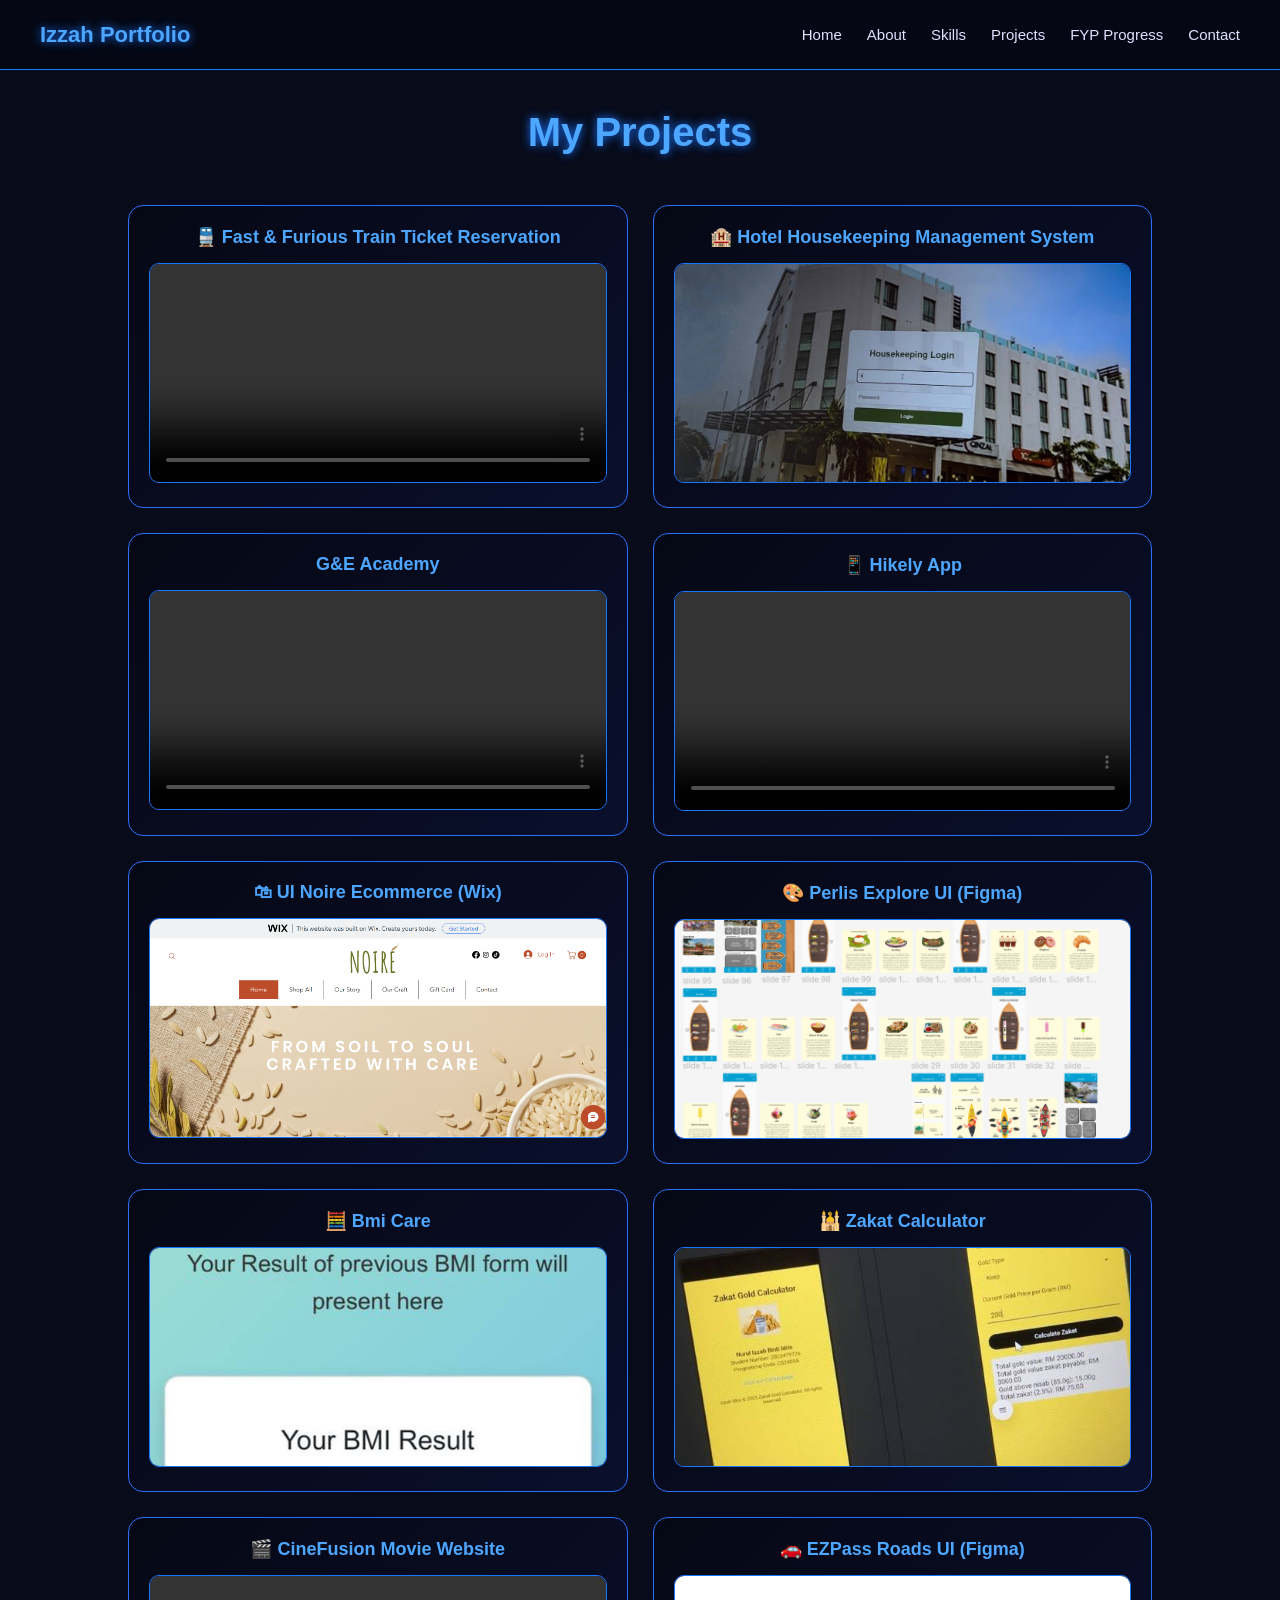
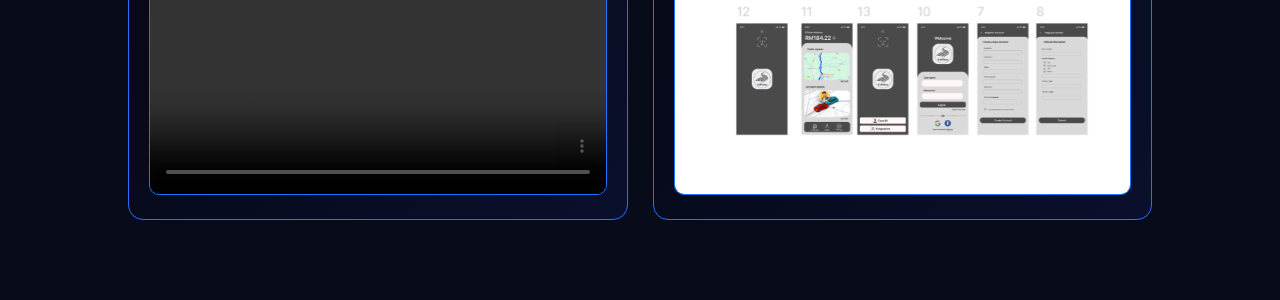
==== project.html @ 24e02992 "Add files via upload" ====
<!DOCTYPE html>
<html lang="en">
<head>
<meta charset="UTF-8">
<title>Projects</title>

<link rel="stylesheet" href="project.css">
<link rel="stylesheet" href="nav.css">
</head>

<body>

<!-- ================= NAVBAR ================= -->
<nav class="navbar">
  <h2 class="logo">Izzah Portfolio</h2>

  <ul class="nav-links">
    <li><a href="index.html">Home</a></li>
    <li><a href="about.html">About</a></li>
    <li><a href="skill.html">Skills</a></li>
    <li><a href="project.html">Projects</a></li>
    <li><a href="fyp.html">FYP Progress</a></li>
    <li><a href="contact.html">Contact</a></li>
  </ul>
</nav>

<!-- ================= PROJECT SECTION ================= -->
<section class="projects">

<h2 class="section-title">My Projects</h2>

<div class="project-container">

  <!-- 1 -->
  <div class="project-card">
    <h3>🚆 Fast & Furious Train Ticket Reservation</h3>
    <video controls>
      <source src="ticket.MOV" type="video/mp4">
    </video>
  </div>

  <!-- 2 -->
  <div class="project-card">
    <h3>🏨 Hotel Housekeeping Management System</h3>
    <img src="hotel.jpg" alt="Hotel">
  </div>

  <!-- 3 -->
  <div class="project-card">
    <h3> G&E Academy</h3>
    <video controls>
      <source src="g&e.MOV" type="video/mp4">
    </video>
  </div>

  <!-- 4 -->
  <div class="project-card">
    <h3>📱 Hikely App</h3>
    <video controls>
      <source src="hikely.MOV" type="video/mp4">
    </video>
  </div>

  <!-- 5 -->
  <div class="project-card">
    <h3>🛍 UI Noire Ecommerce (Wix)</h3>
    <a href="https://nurulizzahbintiidr.wixsite.com/noire" target="_blank">
      <img src="noire.png" alt="Noire Website">
    </a>
  </div>

  <!-- 6 -->
  <div class="project-card">
    <h3>🎨 Perlis Explore UI (Figma)</h3>
    <a href="https://www.figma.com/design/oUeLKYfBjh5VXhbCaHLqgy/ICT551-Project?node-id=11-15&p=f&t=qSG7S9wZ169jlUDx-0" 
     target="_blank" class="project-link">
      <img src="perlis.png" alt="Figma UI">
    </a>
  </div>

  <!-- 7 -->
  <div class="project-card">
    <h3>🧮 Bmi Care</h3>
    <img src="bmicare.jpg" alt="Bmi Care">
  </div>

  <!-- 8 -->
  <div class="project-card">
    <h3>🕌 Zakat Calculator</h3>
    <img src="zakat.jpg" alt="Zakat">
  </div>
<!-- CineFusion -->
<div class="project-card">
  <h3>🎬 CineFusion Movie Website</h3>
  <video controls>
      <source src="cinema.MP4" type="video/mp4">
    </video>
</div>
<!-- EZPass -->
<div class="project-card">
  <h3>🚗 EZPass Roads UI (Figma)</h3>

  <a href="https://www.figma.com/design/dI23XnbKlscV6JBFoIVDp8/EZPass-Roads?node-id=0-1&p=f" target="_blank">
    <img src="ezzpass.png" alt="EZPass UI">
  </a>
</div>
</div>

</section>

</body>
</html>
---- project.css ----
/* ================= RESET ================= */
* {
  margin: 0;
  padding: 0;
  box-sizing: border-box;
  font-family: "Segoe UI", sans-serif;
}

body {
  background: #050814;
  color: white;
  padding-top: 30px;
}

/* ================= NAVBAR ================= */
.navbar {
  position: fixed;
  top: 0;
  left: 0;

  width: 100%;
  height: 70px;

  display: flex;
  justify-content: space-between;
  align-items: center;

  padding: 0 40px;

  background: #050814;
  border-bottom: 1px solid #1a75ff;

  z-index: 999;
}

.logo {
  color: #4da6ff;
  font-size: 22px;
  font-weight: bold;
  text-shadow: 0 0 10px #1a75ff;
}

.nav-links {
  list-style: none;
  display: flex;
  gap: 25px;
}

.nav-links a {
  text-decoration: none;
  color: #e0e0ff;
}

/* ================= SECTION ================= */
.projects {
  padding: 80px 10%;
  background: #070b1a;
}

/* TITLE */
.section-title {
  text-align: center;
  font-size: 2.5rem;
  color: #4da6ff;
  margin-bottom: 50px;
  text-shadow: 0 0 10px #1a75ff;
}

/* ================= GRID ================= */
.project-container {
  display: grid;
  grid-template-columns: repeat(2, 1fr);
  gap: 25px;
}

/* ================= CARD ================= */
.project-card {
  background: linear-gradient(135deg, #050814, #0a0f2c);
  border: 1px solid #2b6fff;
  border-radius: 15px;

  padding: 20px;
  text-align: center;

  transition: 0.3s;

  overflow: hidden;
}

.project-card:hover {
  transform: translateY(-8px);
  box-shadow: 0 0 25px rgba(26,117,255,0.5);
}

/* TITLE */
.project-card h3 {
  color: #4da6ff;
  margin-bottom: 15px;
  font-size: 18px;
}

/* ================= VIDEO ================= */
.project-card video {
  width: 100%;
  height: 220px;

  border-radius: 10px;
  border: 1px solid #1a75ff;

  object-fit: cover;
}

/* ================= IMAGE ================= */
.project-card img {
  width: 100%;
  height: 220px;

  border-radius: 10px;
  border: 1px solid #1a75ff;

  object-fit: cover;

  transition: 0.3s;
}

.project-card img:hover {
  transform: scale(1.03);
  filter: brightness(1.1);
}

/* ================= LINK IMAGE ================= */
.project-card a {
  display: block;
}

/* ================= RESPONSIVE ================= */
@media (max-width: 768px) {
  .project-container {
    grid-template-columns: 1fr;
  }
}
---- nav.css ----
/* ================= NAVBAR ================= */

.navbar {
  position: fixed;
  top: 0;
  left: 0;

  width: 100%;
  height: 70px;

  display: flex;
  justify-content: space-between;
  align-items: center;

  padding: 0 40px;

  background: #050814;
  border-bottom: 1px solid #1a75ff;

  z-index: 999;
}

/* LOGO */
.logo {
  color: #4da6ff;
  font-size: 22px;
  font-weight: bold;
  text-shadow: 0 0 10px #1a75ff;
}

/* NAV LINKS */
.nav-links {
  list-style: none;
  display: flex;
  gap: 25px;
  margin: 0;
  padding: 0;
}

/* LINK STYLE */
.nav-links li a {
  text-decoration: none;
  color: #e0e0ff;
  font-size: 15px;

  transition: 0.3s;
  position: relative;
}

/* HOVER EFFECT */
.nav-links li a:hover {
  color: #4da6ff;
  text-shadow: 0 0 10px #1a75ff;
}

/* UNDERLINE ANIMATION */
.nav-links li a::after {
  content: "";
  position: absolute;
  left: 0;
  bottom: -5px;

  width: 0%;
  height: 2px;

  background: #4da6ff;
  box-shadow: 0 0 8px #1a75ff;

  transition: 0.3s;
}

.nav-links li a:hover::after {
  width: 100%;
}

/* ================= RESPONSIVE ================= */
@media (max-width: 768px) {
  .navbar {
    flex-direction: column;
    height: auto;
    padding: 15px;
  }

  .nav-links {
    flex-wrap: wrap;
    justify-content: center;
    gap: 15px;
  }
}section {
  width: 100%;
  overflow: visible;
}
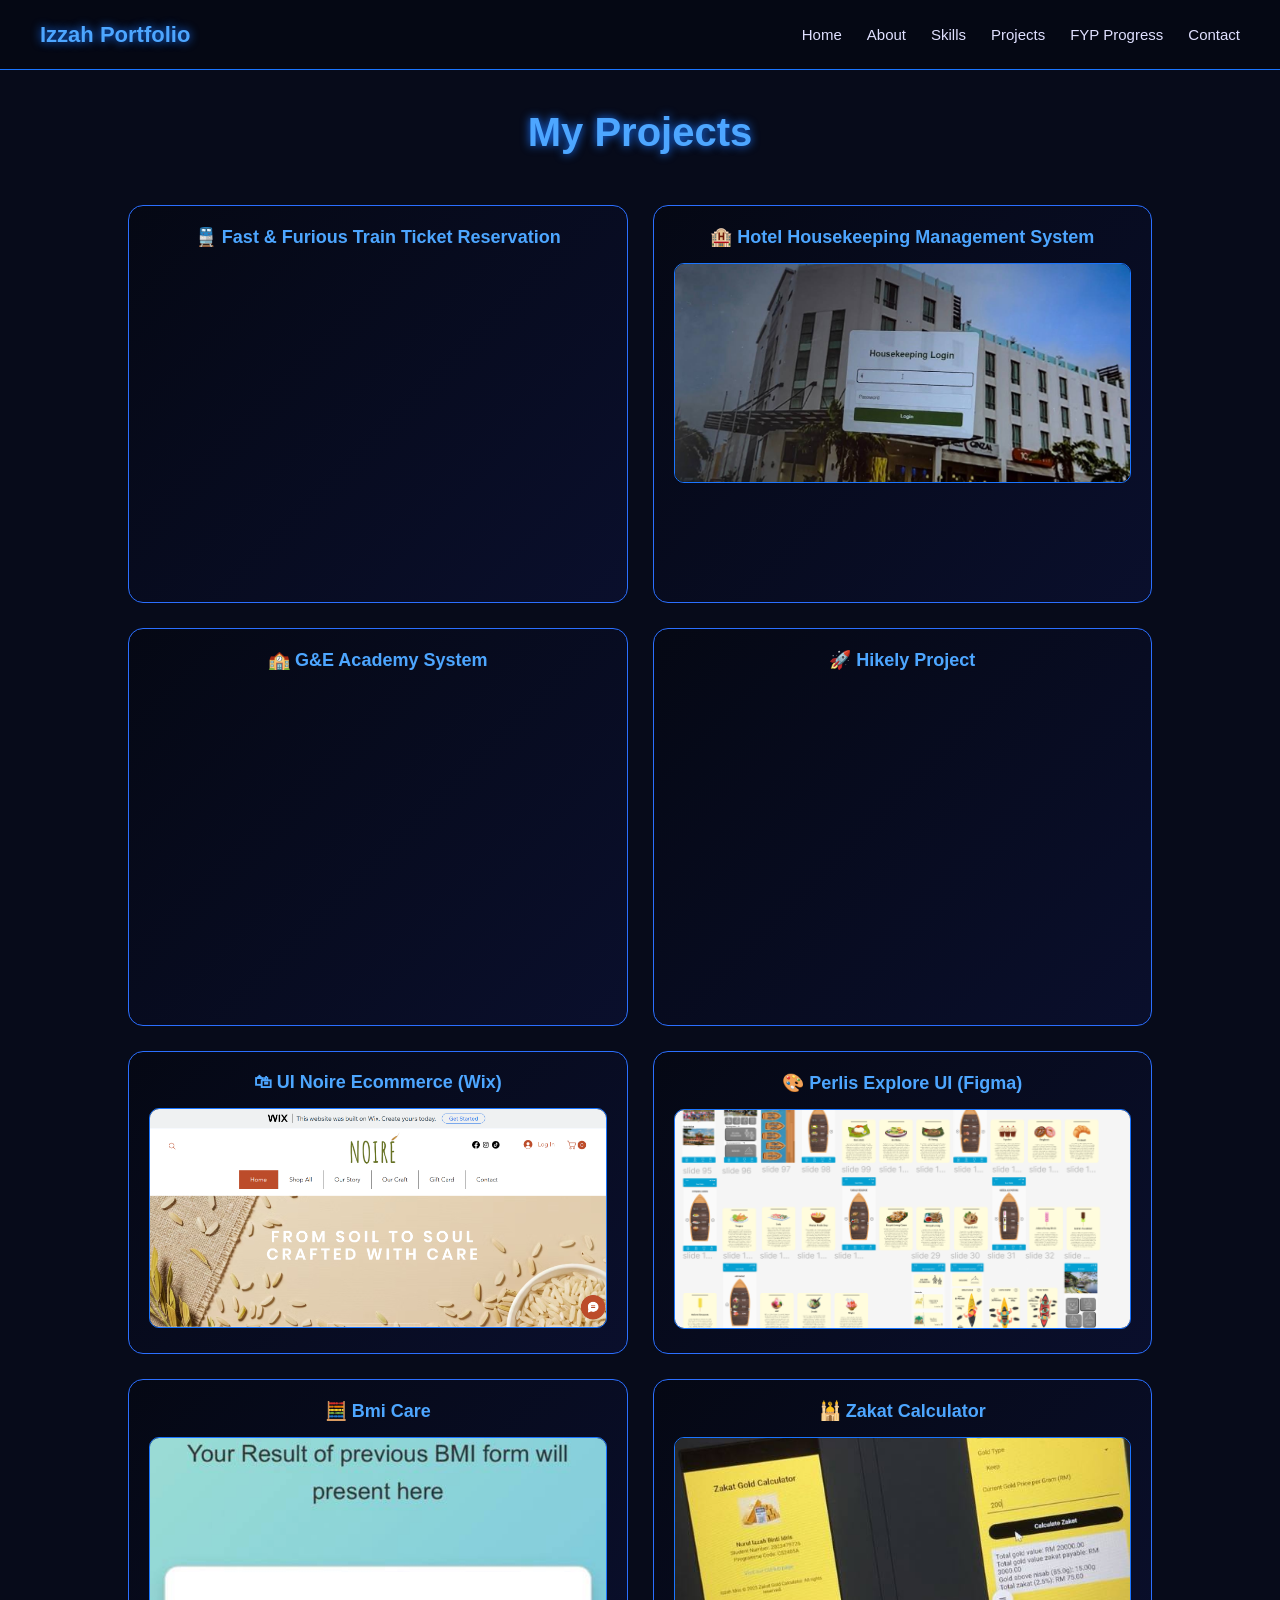
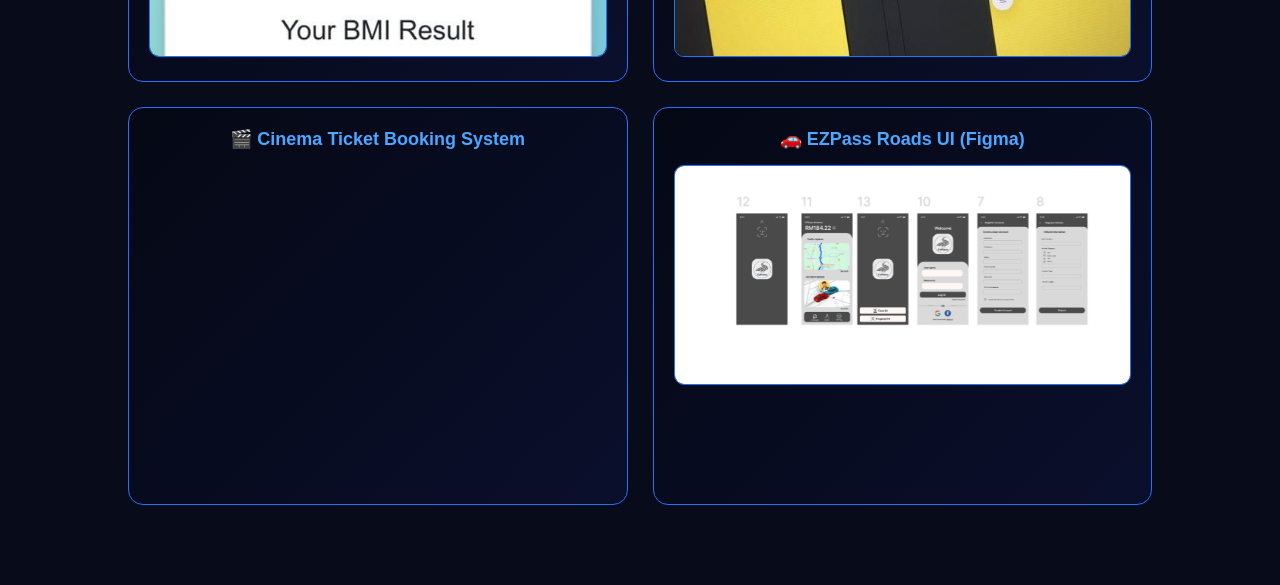
==== commit 454ea894: "Update project.html" ====
--- a/project.html
+++ b/project.html
@@ -31,13 +31,19 @@
 
 <div class="project-container">
 
-  <!-- 1 -->
-  <div class="project-card">
-    <h3>🚆 Fast & Furious Train Ticket Reservation</h3>
-    <video controls>
-      <source src="ticket.MOV" type="video/mp4">
-    </video>
-  </div>
+<!-- 1 -->
+<div class="project-card">
+  <h3>🚆 Fast & Furious Train Ticket Reservation</h3>
+
+  
+  <iframe width="100%" height="315"
+    src="https://www.youtube.com/embed/7dtJnm6vN9w"
+    frameborder="0"
+    allowfullscreen>
+  </iframe>
+
+
+</div>
 
   <!-- 2 -->
   <div class="project-card">
@@ -45,21 +51,27 @@
     <img src="hotel.jpg" alt="Hotel">
   </div>
 
-  <!-- 3 -->
-  <div class="project-card">
-    <h3> G&E Academy</h3>
-    <video controls>
-      <source src="g&e.MOV" type="video/mp4">
-    </video>
-  </div>
+ <div class="project-card">
+  <h3>🏫 G&E Academy System</h3>
 
-  <!-- 4 -->
-  <div class="project-card">
-    <h3>📱 Hikely App</h3>
-    <video controls>
-      <source src="hikely.MOV" type="video/mp4">
-    </video>
-  </div>
+  <iframe width="100%" height="315"
+    src="https://www.youtube.com/embed/ZOzOYKsnrpQ"
+    frameborder="0"
+    allowfullscreen>
+  </iframe>
+
+</div>
+<!-- 3 -->
+<div class="project-card">
+  <h3>🚀 Hikely Project</h3>
+
+  <iframe width="100%" height="315"
+    src="https://www.youtube.com/embed/nksquVnWozU"
+    frameborder="0"
+    allowfullscreen>
+  </iframe>
+
+</div>
 
   <!-- 5 -->
   <div class="project-card">
@@ -89,13 +101,18 @@
     <h3>🕌 Zakat Calculator</h3>
     <img src="zakat.jpg" alt="Zakat">
   </div>
-<!-- CineFusion -->
+<!-- 1 -->
 <div class="project-card">
-  <h3>🎬 CineFusion Movie Website</h3>
-  <video controls>
-      <source src="cinema.MP4" type="video/mp4">
-    </video>
+  <h3>🎬 Cinema Ticket Booking System</h3>
+
+  <iframe width="100%" height="315"
+    src="https://www.youtube.com/embed/lzvDWzRilE0"
+    frameborder="0"
+    allowfullscreen>
+  </iframe>
+
 </div>
+
 <!-- EZPass -->
 <div class="project-card">
   <h3>🚗 EZPass Roads UI (Figma)</h3>
@@ -109,4 +126,4 @@
 </section>
 
 </body>
-</html>+</html>
